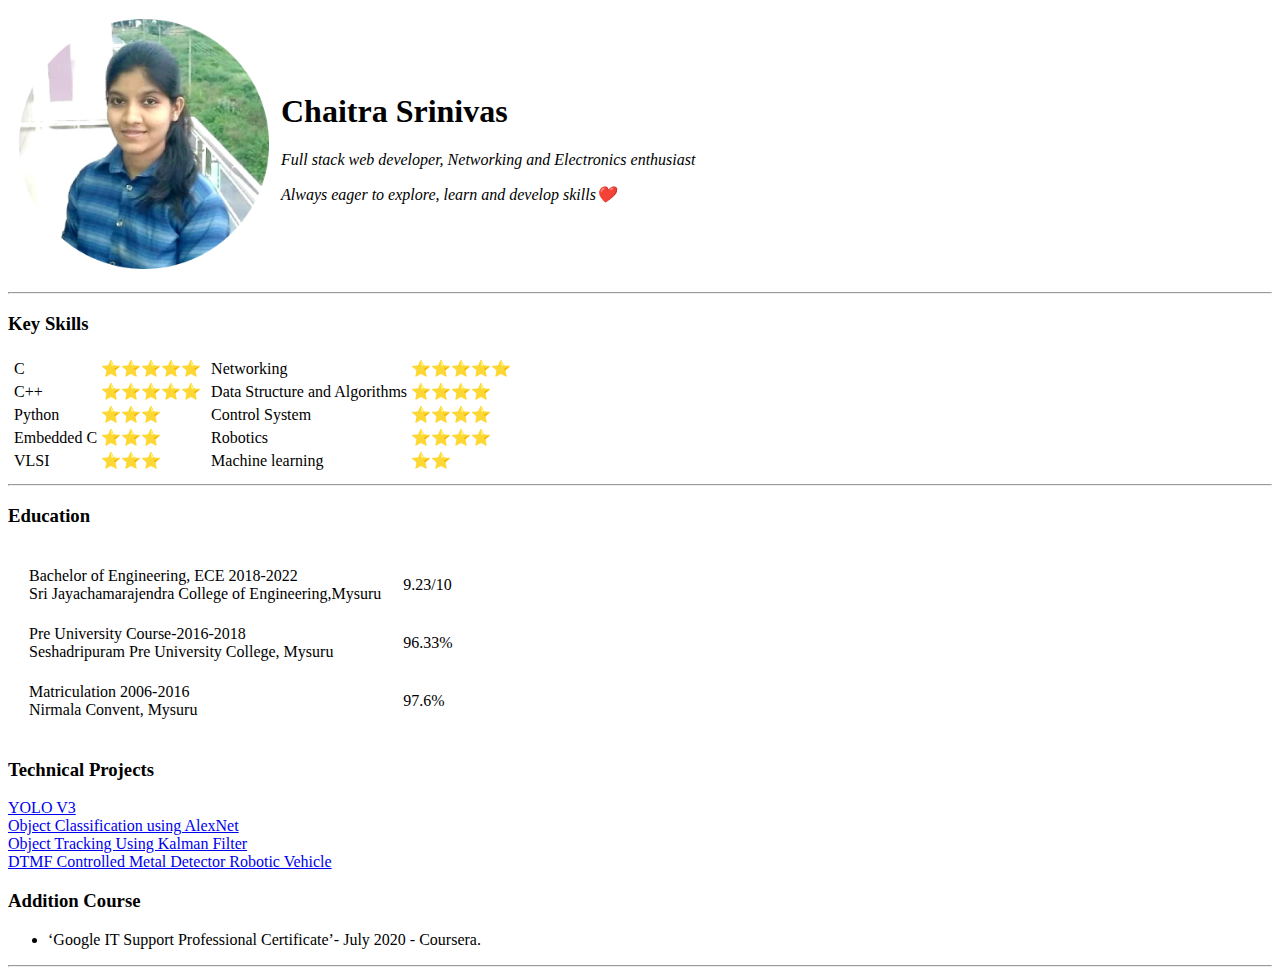
==== index.html @ a884d7d5 "initial" ====
<!DOCTYPE html>
<html lang="en" dir="ltr">

<head>
  <meta charset="utf-8">
  <title>Chaitra's Personal Site</title>
</head>

<body>
  <table cellspacing="10">
    <tr>
      <td><img src="cp2.png" width="250" height="250" alt="chaitra profile picture"></td>

      <td>
        <h1><i></i>Chaitra Srinivas</i></h1>


        <p>
          <i> Full stack web developer, Networking and Electronics enthusiast</i>
        </p>
        <p><i>Always eager to explore, learn and develop skills❤️</i></p>
      </td>
    </tr>
  </table>
  <hr>
  <h3>Key Skills</h3>
  <table>
    <tr>
      <td>
        <table>
          <tr>
            <td>C</td>
            <td>⭐⭐⭐⭐⭐</td>
          </tr>
          <tr>
            <td>C++</td>
            <td>⭐⭐⭐⭐⭐</td>
          </tr>
          <tr>
            <td>Python
            </td>
            <td>⭐⭐⭐</td>
          </tr>
          <tr>
            <td>Embedded C
            </td>
            <td>⭐⭐⭐</td>
          </tr>
          <tr>
            <td>VLSI</td>
            <td>⭐⭐⭐</td>
          </tr>
        </table>
      </td>
      <td>
        <table>
          <tr>
            <td>Networking</td>
            <td>⭐⭐⭐⭐⭐</td>
          </tr>
          <tr>
            <td>Data Structure and Algorithms</td>
            <td>⭐⭐⭐⭐</td>
          </tr>
          <tr>
            <td>Control System</td>
            <td>⭐⭐⭐⭐</td>
          </tr>
          <tr>
            <td>Robotics</td>
            <td>⭐⭐⭐⭐</td>
          </tr>
          <tr>
            <td>Machine learning</td>
            <td>⭐⭐</td>
          </tr>
        </table>
      </td>
    </tr>
  </table>
  <hr>
  <h3>Education</h3>
  <table cellspacing="20">
    <tr>
      <td>Bachelor of Engineering, ECE 2018-2022 <br>
Sri Jayachamarajendra College of Engineering,Mysuru</td>
      <td>9.23/10</td>
    </tr>

    <tr>
      <td>Pre University Course-2016-2018 <br>
Seshadripuram Pre University College, Mysuru</td>
      <td>96.33%</td>
    </tr>

    <tr>
      <td>Matriculation 2006-2016 <br>
Nirmala Convent, Mysuru</td>
      <td>97.6%</td>
    </tr>

  </table>
  <h3>Technical Projects</h3>
  <a href="YOLO V3.html">YOLO V3</a><br>
  <a href="object classification.html">Object Classification using AlexNet</a><br>
  <a href="kalman filter.html">Object Tracking Using Kalman Filter</a><br>
  <a href="metal detector bot.html">DTMF Controlled Metal Detector Robotic Vehicle</a>
  </h3>
  <h3>Addition Course</h3>
  <ul>
    <li>‘Google IT Support Professional Certificate’- July 2020 - Coursera.</li>
  </ul>
<hr>
</body>

</html>
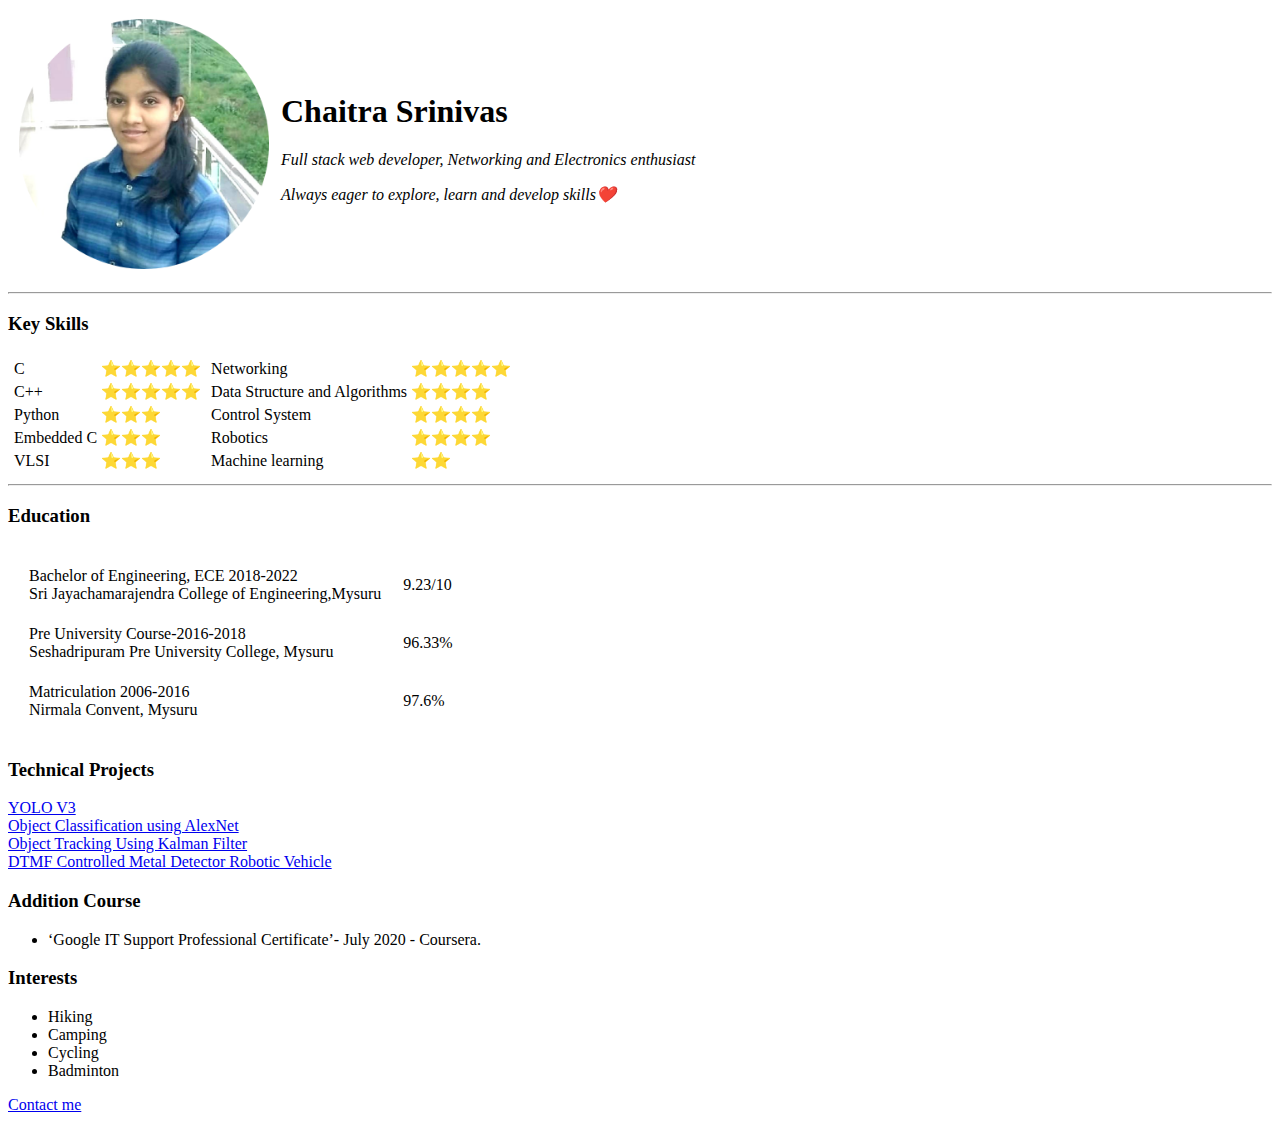
==== commit f06a08bd: "contact me" ====
--- a/index.html
+++ b/index.html
@@ -83,34 +83,45 @@
   <table cellspacing="20">
     <tr>
       <td>Bachelor of Engineering, ECE 2018-2022 <br>
-Sri Jayachamarajendra College of Engineering,Mysuru</td>
+        Sri Jayachamarajendra College of Engineering,Mysuru</td>
       <td>9.23/10</td>
     </tr>
 
     <tr>
       <td>Pre University Course-2016-2018 <br>
-Seshadripuram Pre University College, Mysuru</td>
+        Seshadripuram Pre University College, Mysuru</td>
       <td>96.33%</td>
     </tr>
 
     <tr>
       <td>Matriculation 2006-2016 <br>
-Nirmala Convent, Mysuru</td>
+        Nirmala Convent, Mysuru</td>
       <td>97.6%</td>
     </tr>
 
   </table>
   <h3>Technical Projects</h3>
-  <a href="YOLO V3.html">YOLO V3</a><br>
-  <a href="object classification.html">Object Classification using AlexNet</a><br>
+  <a href="https://github.com/chaitrasrilak/YOLOv3-Tensorflow">YOLO V3</a><br>
+  <a href="https://github.com/chaitrasrilak/Object-recognition-using-Alexnet">Object Classification using AlexNet</a><br>
   <a href="kalman filter.html">Object Tracking Using Kalman Filter</a><br>
-  <a href="metal detector bot.html">DTMF Controlled Metal Detector Robotic Vehicle</a>
+  <a href="https://github.com/chaitrasrilak/Metal-detector-bot">DTMF Controlled Metal Detector Robotic Vehicle</a>
   </h3>
   <h3>Addition Course</h3>
   <ul>
     <li>‘Google IT Support Professional Certificate’- July 2020 - Coursera.</li>
   </ul>
-<hr>
+
+  <h3>Interests</h3>
+  <ul>
+    <li>Hiking</li>
+    <li>Camping</li>
+    <li>Cycling</li>
+    <li>Badminton</li>
+
+
+  </ul>
+  <a href="contact me.html">Contact me</a>
+
 </body>
 
 </html>
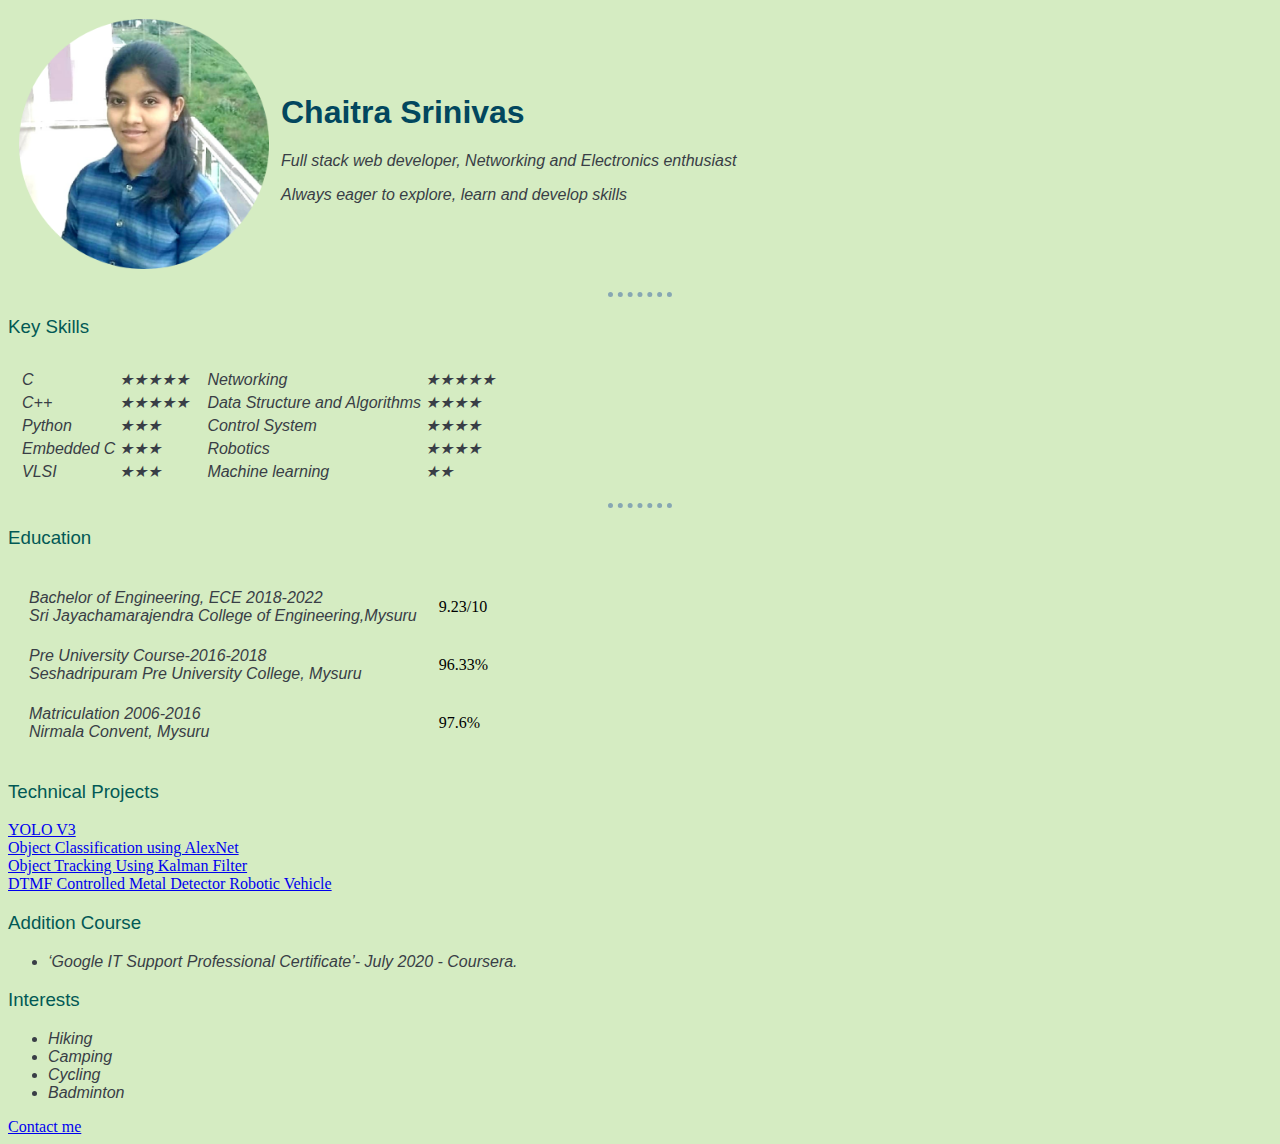
==== commit 6241a0f7: "css" ====
--- a/index.html
+++ b/index.html
@@ -3,7 +3,8 @@
 
 <head>
   <meta charset="utf-8">
-  <title>Chaitra's Personal Site</title>
+  <title >Chaitra's Personal Site</title>
+  <link rel="stylesheet" href="css/styles.css">
 </head>
 
 <body>
@@ -15,40 +16,40 @@
         <h1><i></i>Chaitra Srinivas</i></h1>
 
 
-        <p>
-          <i> Full stack web developer, Networking and Electronics enthusiast</i>
+        <p class="p1">
+        <em> Full stack web developer, Networking and Electronics enthusiast</em>
         </p>
-        <p><i>Always eager to explore, learn and develop skills❤️</i></p>
+        <p class="p1"> <em>Always eager to explore, learn and develop skills</em></p>
       </td>
     </tr>
-  </table>
+  </table >
   <hr>
   <h3>Key Skills</h3>
-  <table>
+  <table cellspacing="10" class="p1">
     <tr>
       <td>
         <table>
           <tr>
             <td>C</td>
-            <td>⭐⭐⭐⭐⭐</td>
+            <td>★★★★★</td>
           </tr>
           <tr>
             <td>C++</td>
-            <td>⭐⭐⭐⭐⭐</td>
+            <td>★★★★★</td>
           </tr>
           <tr>
             <td>Python
             </td>
-            <td>⭐⭐⭐</td>
+            <td>★★★</td>
           </tr>
           <tr>
             <td>Embedded C
             </td>
-            <td>⭐⭐⭐</td>
+            <td>★★★</td>
           </tr>
           <tr>
             <td>VLSI</td>
-            <td>⭐⭐⭐</td>
+            <td>★★★</td>
           </tr>
         </table>
       </td>
@@ -56,23 +57,23 @@
         <table>
           <tr>
             <td>Networking</td>
-            <td>⭐⭐⭐⭐⭐</td>
+            <td>★★★★★</td>
           </tr>
           <tr>
             <td>Data Structure and Algorithms</td>
-            <td>⭐⭐⭐⭐</td>
+            <td>★★★★</td>
           </tr>
           <tr>
             <td>Control System</td>
-            <td>⭐⭐⭐⭐</td>
+            <td>★★★★</td>
           </tr>
           <tr>
             <td>Robotics</td>
-            <td>⭐⭐⭐⭐</td>
+            <td>★★★★</td>
           </tr>
           <tr>
             <td>Machine learning</td>
-            <td>⭐⭐</td>
+            <td>★★</td>
           </tr>
         </table>
       </td>
@@ -82,19 +83,19 @@
   <h3>Education</h3>
   <table cellspacing="20">
     <tr>
-      <td>Bachelor of Engineering, ECE 2018-2022 <br>
+      <td class="p1">Bachelor of Engineering, ECE 2018-2022 <br>
         Sri Jayachamarajendra College of Engineering,Mysuru</td>
       <td>9.23/10</td>
     </tr>
 
     <tr>
-      <td>Pre University Course-2016-2018 <br>
+      <td class="p1">Pre University Course-2016-2018 <br>
         Seshadripuram Pre University College, Mysuru</td>
       <td>96.33%</td>
     </tr>
 
     <tr>
-      <td>Matriculation 2006-2016 <br>
+      <td class="p1">Matriculation 2006-2016 <br>
         Nirmala Convent, Mysuru</td>
       <td>97.6%</td>
     </tr>
@@ -107,12 +108,12 @@
   <a href="https://github.com/chaitrasrilak/Metal-detector-bot">DTMF Controlled Metal Detector Robotic Vehicle</a>
   </h3>
   <h3>Addition Course</h3>
-  <ul>
+  <ul class="p1">
     <li>‘Google IT Support Professional Certificate’- July 2020 - Coursera.</li>
   </ul>
 
   <h3>Interests</h3>
-  <ul>
+  <ul class="p1">
     <li>Hiking</li>
     <li>Camping</li>
     <li>Cycling</li>
--- a/css/styles.css
+++ b/css/styles.css
@@ -0,0 +1,30 @@
+body{
+  background-color: #d5ecc2;
+}
+h1{
+  color: #02475e;
+font-family: 'Montserrat',verdana,sans-serif;
+font-weight: 700;
+}
+.p1{
+  color:#393e46;
+  font-style: italic;
+font-family: 'Montserrat','Lexend', sans-serif;
+font-weight: 100;
+}
+
+h3{
+  color: #025955;
+  font-family: 'Montserrat',verdana,sans-serif;
+    font-weight: 500;
+}
+h2{
+  color: #025955;
+}
+hr{
+  border-style: none;
+  border-top-style: dotted;
+  width: 5%;
+  border-color: #87a7b3;
+  border-width: 5px;
+}
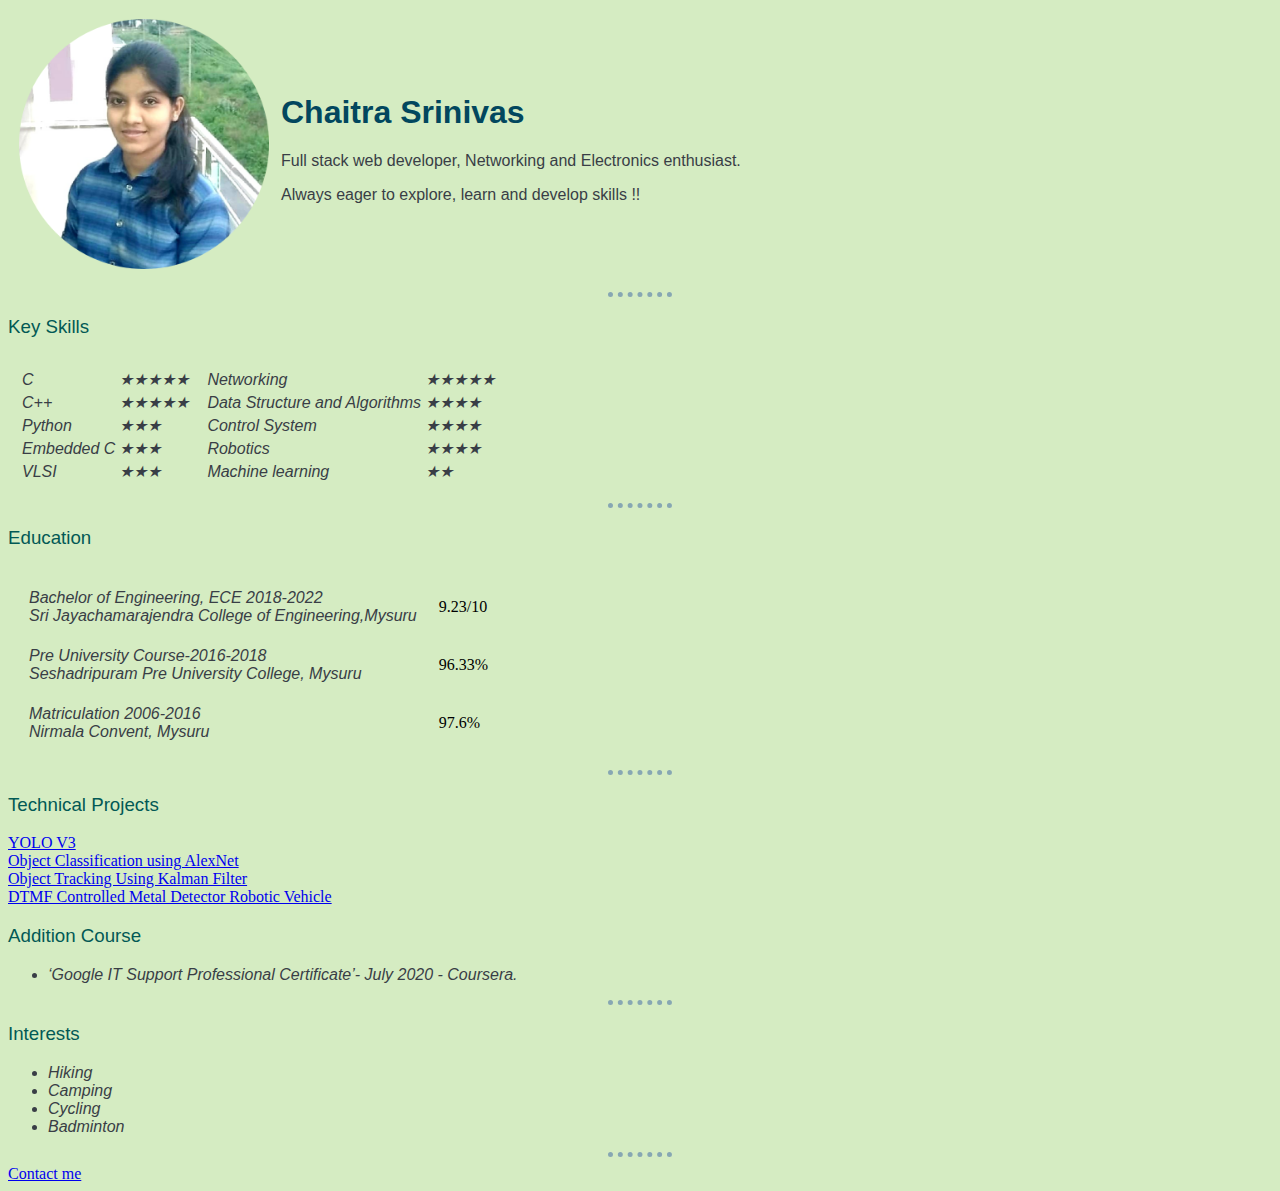
==== commit 2e6e5930: "css removed italics" ====
--- a/index.html
+++ b/index.html
@@ -16,10 +16,10 @@
         <h1><i></i>Chaitra Srinivas</i></h1>
 
 
-        <p class="p1">
-        <em> Full stack web developer, Networking and Electronics enthusiast</em>
+        <p class="p2">
+        Full stack web developer, Networking and Electronics enthusiast.
         </p>
-        <p class="p1"> <em>Always eager to explore, learn and develop skills</em></p>
+        <p class="p2"> Always eager to explore, learn and develop skills !!</p>
       </td>
     </tr>
   </table >
@@ -101,6 +101,7 @@
     </tr>
 
   </table>
+  <hr>
   <h3>Technical Projects</h3>
   <a href="https://github.com/chaitrasrilak/YOLOv3-Tensorflow">YOLO V3</a><br>
   <a href="https://github.com/chaitrasrilak/Object-recognition-using-Alexnet">Object Classification using AlexNet</a><br>
@@ -111,7 +112,7 @@
   <ul class="p1">
     <li>‘Google IT Support Professional Certificate’- July 2020 - Coursera.</li>
   </ul>
-
+<hr>
   <h3>Interests</h3>
   <ul class="p1">
     <li>Hiking</li>
@@ -121,6 +122,7 @@
 
 
   </ul>
+  <hr>
   <a href="contact me.html">Contact me</a>
 
 </body>
--- a/css/styles.css
+++ b/css/styles.css
@@ -12,7 +12,11 @@
 font-family: 'Montserrat','Lexend', sans-serif;
 font-weight: 100;
 }
-
+.p2{
+    color:#393e46;
+    font-family: 'Montserrat','Lexend', sans-serif;
+    font-weight: 100;
+}
 h3{
   color: #025955;
   font-family: 'Montserrat',verdana,sans-serif;
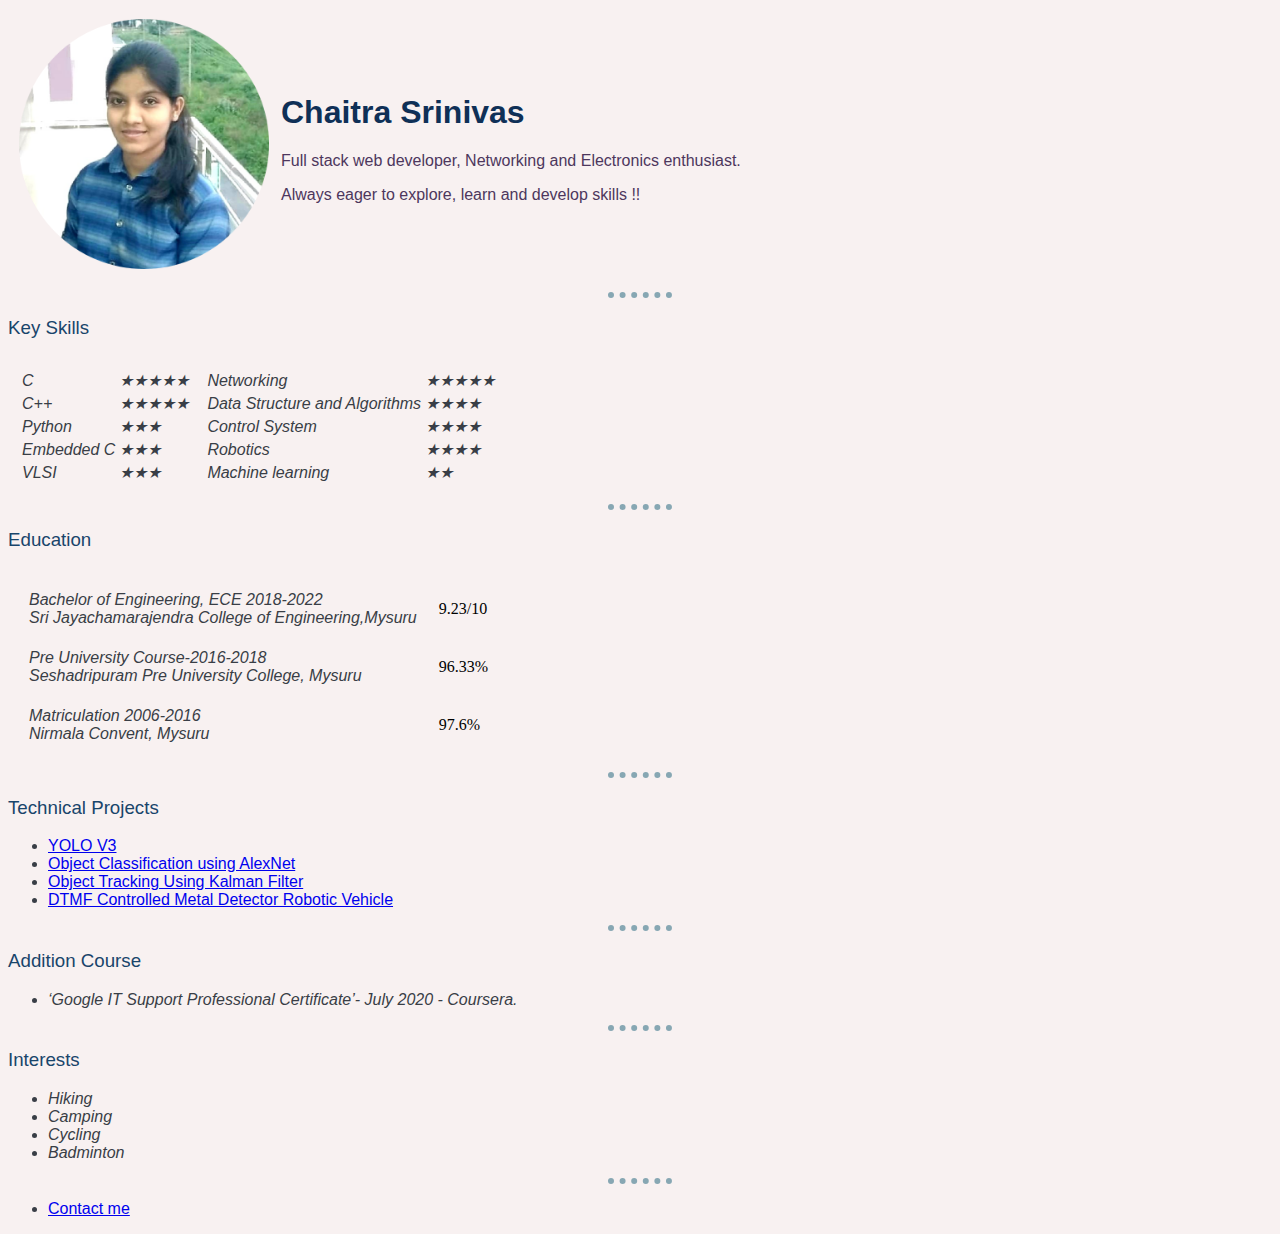
==== commit 104e1070: "css 1" ====
--- a/index.html
+++ b/index.html
@@ -10,7 +10,7 @@
 <body>
   <table cellspacing="10">
     <tr>
-      <td><img src="cp2.png" width="250" height="250" alt="chaitra profile picture"></td>
+      <td><img class="chai" src="cp2.png" width="250" height="250" alt="chaitra profile picture"></td>
 
       <td>
         <h1><i></i>Chaitra Srinivas</i></h1>
@@ -103,11 +103,15 @@
   </table>
   <hr>
   <h3>Technical Projects</h3>
-  <a href="https://github.com/chaitrasrilak/YOLOv3-Tensorflow">YOLO V3</a><br>
-  <a href="https://github.com/chaitrasrilak/Object-recognition-using-Alexnet">Object Classification using AlexNet</a><br>
-  <a href="kalman filter.html">Object Tracking Using Kalman Filter</a><br>
-  <a href="https://github.com/chaitrasrilak/Metal-detector-bot">DTMF Controlled Metal Detector Robotic Vehicle</a>
-  </h3>
+  <ul class="p3">
+    <li >  <a  href="https://github.com/chaitrasrilak/YOLOv3-Tensorflow">YOLO V3</a></li>
+    <li>  <a href="https://github.com/chaitrasrilak/Object-recognition-using-Alexnet">Object Classification using AlexNet</a></li>
+    <li><a href="kalman filter.html">Object Tracking Using Kalman Filter</a></li>
+    <li>  <a href="https://github.com/chaitrasrilak/Metal-detector-bot">DTMF Controlled Metal Detector Robotic Vehicle</a></li>
+
+  </ul>
+
+<hr>
   <h3>Addition Course</h3>
   <ul class="p1">
     <li>‘Google IT Support Professional Certificate’- July 2020 - Coursera.</li>
@@ -123,7 +127,10 @@
 
   </ul>
   <hr>
-  <a href="contact me.html">Contact me</a>
+  <ul class="p3">
+    <li width="50">  <a href="contact me.html">Contact me</a></li>
+  </ul>
+
 
 </body>
 
--- a/css/styles.css
+++ b/css/styles.css
@@ -1,9 +1,9 @@
 body{
-  background-color: #d5ecc2;
+  background-color: #f8f1f1;
 }
 h1{
-  color: #02475e;
-font-family: 'Montserrat',verdana,sans-serif;
+  color: #0f3057;
+font-family: 'Montserrat','verdana',sans-serif;
 font-weight: 700;
 }
 .p1{
@@ -13,22 +13,32 @@
 font-weight: 100;
 }
 .p2{
-    color:#393e46;
+   color:#4d375d;
     font-family: 'Montserrat','Lexend', sans-serif;
     font-weight: 100;
 }
+.p3{
+  color:#393e46;
+  
+font-family: 'Montserrat','Lexend', sans-serif;
+font-weight: 100;
+}
 h3{
-  color: #025955;
+  color: #19456b;
   font-family: 'Montserrat',verdana,sans-serif;
     font-weight: 500;
 }
 h2{
-  color: #025955;
+  color: #19456b;
 }
 hr{
   border-style: none;
   border-top-style: dotted;
   width: 5%;
   border-color: #87a7b3;
-  border-width: 5px;
+  border-width: 6px;
 }
+.chai:hover{
+  background-color: #312c51;
+  border-radius: 100%;
+}
